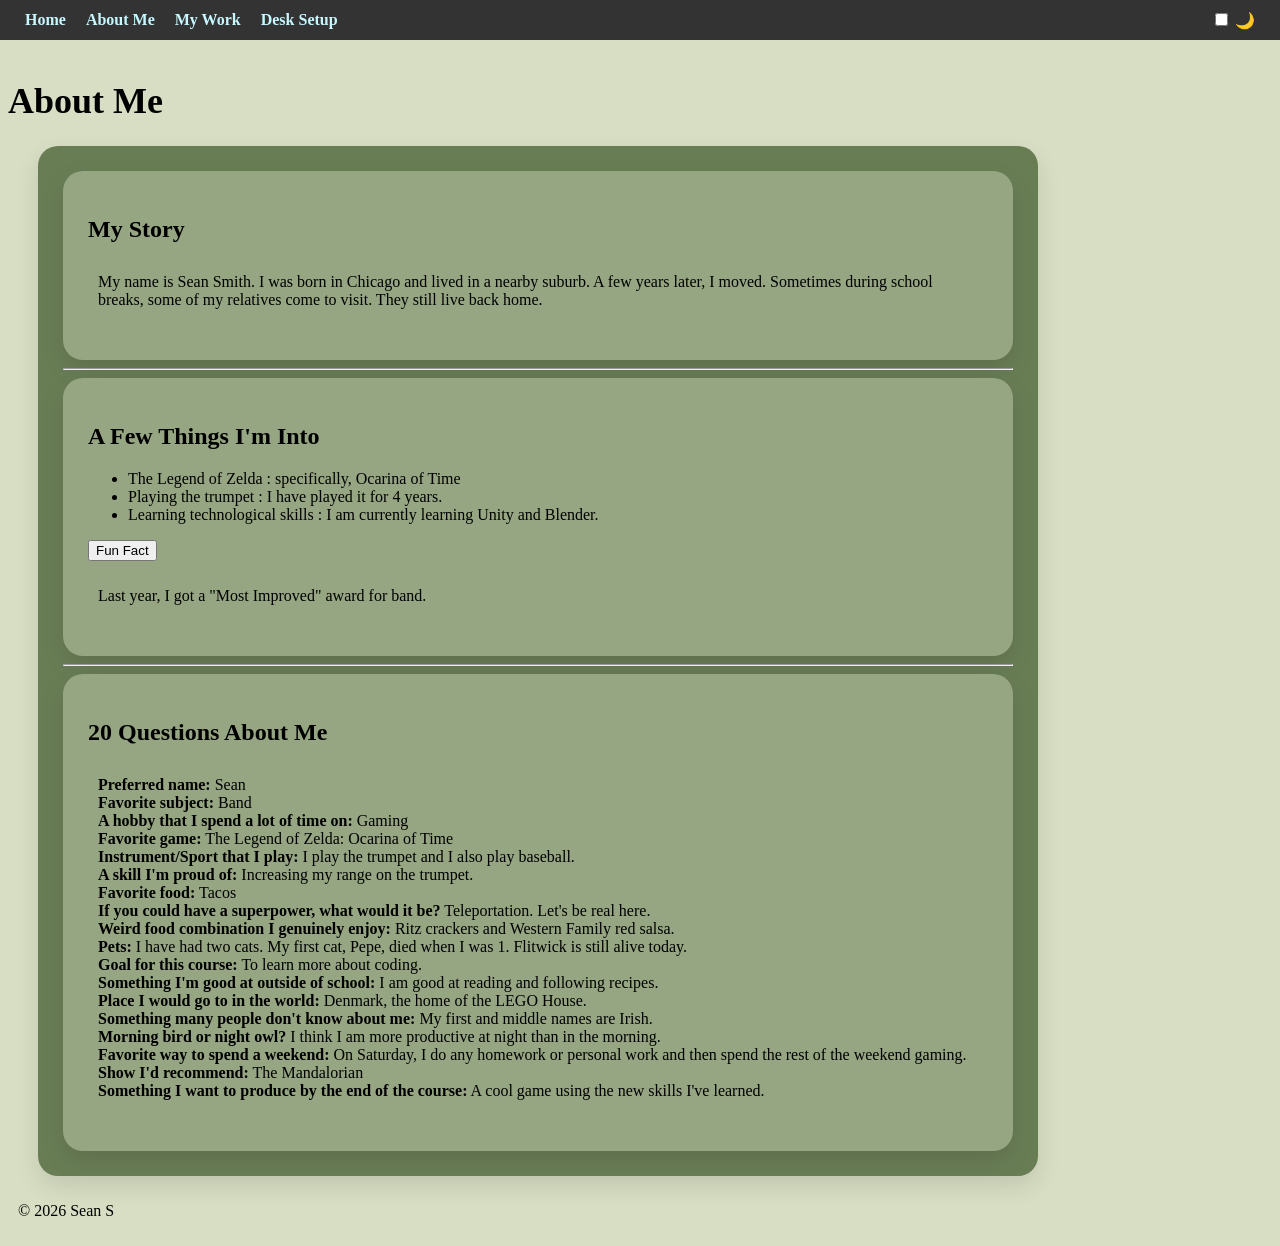
==== about.html @ 5df70006 "First studio web file upload" ====
<!DOCTYPE html>
<html lang="en">

<head>
  <meta charset="UTF-8">
  <meta name="viewport" content="width=device-width, initial-scale=1.0">
  <title>About Me — Sean S</title>

  <link rel="stylesheet" href="css/style.css">

  <script>
    if (localStorage.getItem("darkMode") === "on") {
      document.documentElement.classList.add("dark-mode");
    }
  </script>
</head>

<body>

  <nav>
    <div class="nav-links">
      <a href="index.html">Home</a>
      <a href="about.html">About Me</a>
      <a href="work.html">My Work</a>
      <a href="setup.html">Desk Setup</a>
    </div>

    <div class="dark-mode">
      <input type="checkbox" id="dark-mode-toggle">
      <label for="dark-mode-toggle">🌙</label>
    </div>
  </nav>

  <header>
    <h1>About Me</h1>
  </header>

  <main class="text-box-1">

    <section class="text-box">
      <h2 id="bio-heading">My Story</h2>

      <p>
        My name is Sean Smith. I was born in Chicago and lived in a
        nearby suburb. A few years later, I moved. Sometimes during
        school breaks, some of my relatives come to visit. They still
        live back home.
      </p>
    </section>

    <hr>

    <section class="text-box">
      <h2>A Few Things I'm Into</h2>

      <ul class="skills-list">
        <li class="skill-pill">
          The Legend of Zelda
          <span class="skill-detail">: specifically, Ocarina of Time</span>
        </li>

        <li class="skill-pill">
          Playing the trumpet
          <span class="skill-detail">: I have played it for 4 years.</span>
        </li>

        <li class="skill-pill">
          Learning technological skills
          <span class="skill-detail">
            : I am currently learning Unity and Blender.
          </span>
        </li>
      </ul>

      <button id="fact-btn">Fun Fact</button>

      <p id="fun-fact">
        Last year, I got a "Most Improved" award for band.
      </p>
    </section>

    <hr>
    <section class="text-box">
      <h2>20 Questions About Me</h2>

      <p>
        <strong>Preferred name:</strong> Sean<br>
        <strong>Favorite subject:</strong> Band<br>
        <strong>A hobby that I spend a lot of time on:</strong> Gaming<br>
        <strong>Favorite game:</strong> The Legend of Zelda: Ocarina of Time<br>
        <strong>Instrument/Sport that I play:</strong> I play the trumpet and I also play baseball.<br>
        <strong>A skill I'm proud of:</strong> Increasing my range on the trumpet.<br>
        <strong>Favorite food:</strong> Tacos<br>
        <strong>If you could have a superpower, what would it be?</strong> Teleportation. Let's be real here.<br>
        <strong>Weird food combination I genuinely enjoy:</strong> Ritz crackers and Western Family red salsa.<br>
        <strong>Pets:</strong> I have had two cats. My first cat, Pepe, died when I was 1. Flitwick is still alive today.<br>
        <strong>Goal for this course:</strong> To learn more about coding.<br>
        <strong>Something I'm good at outside of school:</strong> I am good at reading and following recipes.<br>
        <strong>Place I would go to in the world:</strong> Denmark, the home of the LEGO House.<br>
        <strong>Something many people don't know about me:</strong> My first and middle names are Irish.<br>
        <strong>Morning bird or night owl?</strong> I think I am more productive at night than in the morning.<br>
        <strong>Favorite way to spend a weekend:</strong> On Saturday, I do any homework or personal work and then spend the rest of the weekend gaming.<br>
        <strong>Show I'd recommend:</strong> The Mandalorian<br>
        <strong>Something I want to produce by the end of the course:</strong> A cool game using the new skills I've learned.
      </p>
    </section>

    </section>

  </main>

  <footer>
    <p>&copy; 2026 Sean S</p>
  </footer>

  <script src="js/script.js"></script>

</body>
</html>
---- css/style.css ----
:root {
  --accent: #3366cc;
  --text: black;
--card-background: rgb(150, 165, 130);
--card-background-1: rgb(105, 125, 85);
--bg: rgb(215, 222, 195);

  --card-shadow: 0 10px 25px rgba(0, 0, 0, 0.1);
  --nav-background: #333333;
}

body {
  background-color: var(--bg);
  color: var(--text);
  
  transition:
    background-color 0.5s ease,
    color 0.5s ease;
}

nav {
  transition: background-color 0.5s ease;
}

nav a {
  transition: color 0.3s ease;
}


h1 {
  font-size: 36px;
  margin-top: 80px;
}


nav {
  display: flex;
  align-items: center;
  justify-content: space-between;

  padding: 10px 25px;
  background-color: var(--nav-background);

  position: fixed;
  top: 0;
  left: 0;
  width: 100%;
  box-sizing: border-box;

  z-index: 1000;
}

.nav-links {
  display: flex;
  gap: 20px;
}

nav a {
  text-decoration: none;
  color: rgb(199, 247, 255);
  font-weight: bold;
}

nav a:hover {
  color: rgb(85, 148, 221);
}


img {
  max-width: 200px;
  border-radius: 14%;
  border: 4px solid #000000;
}

p {
  padding: 10px;
  line-height: 18px;
}

main {
  max-width: 1000px;
  margin-left: 30px;
  padding: 20px;
  text-align: left;
}


.text-box {
  background-color: var(--card-background);
  box-shadow: var(--card-shadow);
  border-radius: 20px;

  padding: 25px;
  width: 1000px;
  max-width: 100%;
  box-sizing: border-box;
}

.text-box-1 {
  background-color: var(--card-background-1);
  box-shadow: var(--card-shadow);
  border-radius: 20px;

  padding: 25px;
  width: 1000px;
  max-width: 100%;
  box-sizing: border-box;
}

/* 🌙 DARK MODE */
.dark-mode {
  --bg: rgb(57, 59, 52);
  --text: #f4f4f4;
  --card-background:rgb(95, 109, 76);
  --card-background-1:rgb(137, 148, 116);
  --card-shadow: 0 4px 15px rgba(0, 0, 0, 0.1);
  --nav-background: #636363;
}
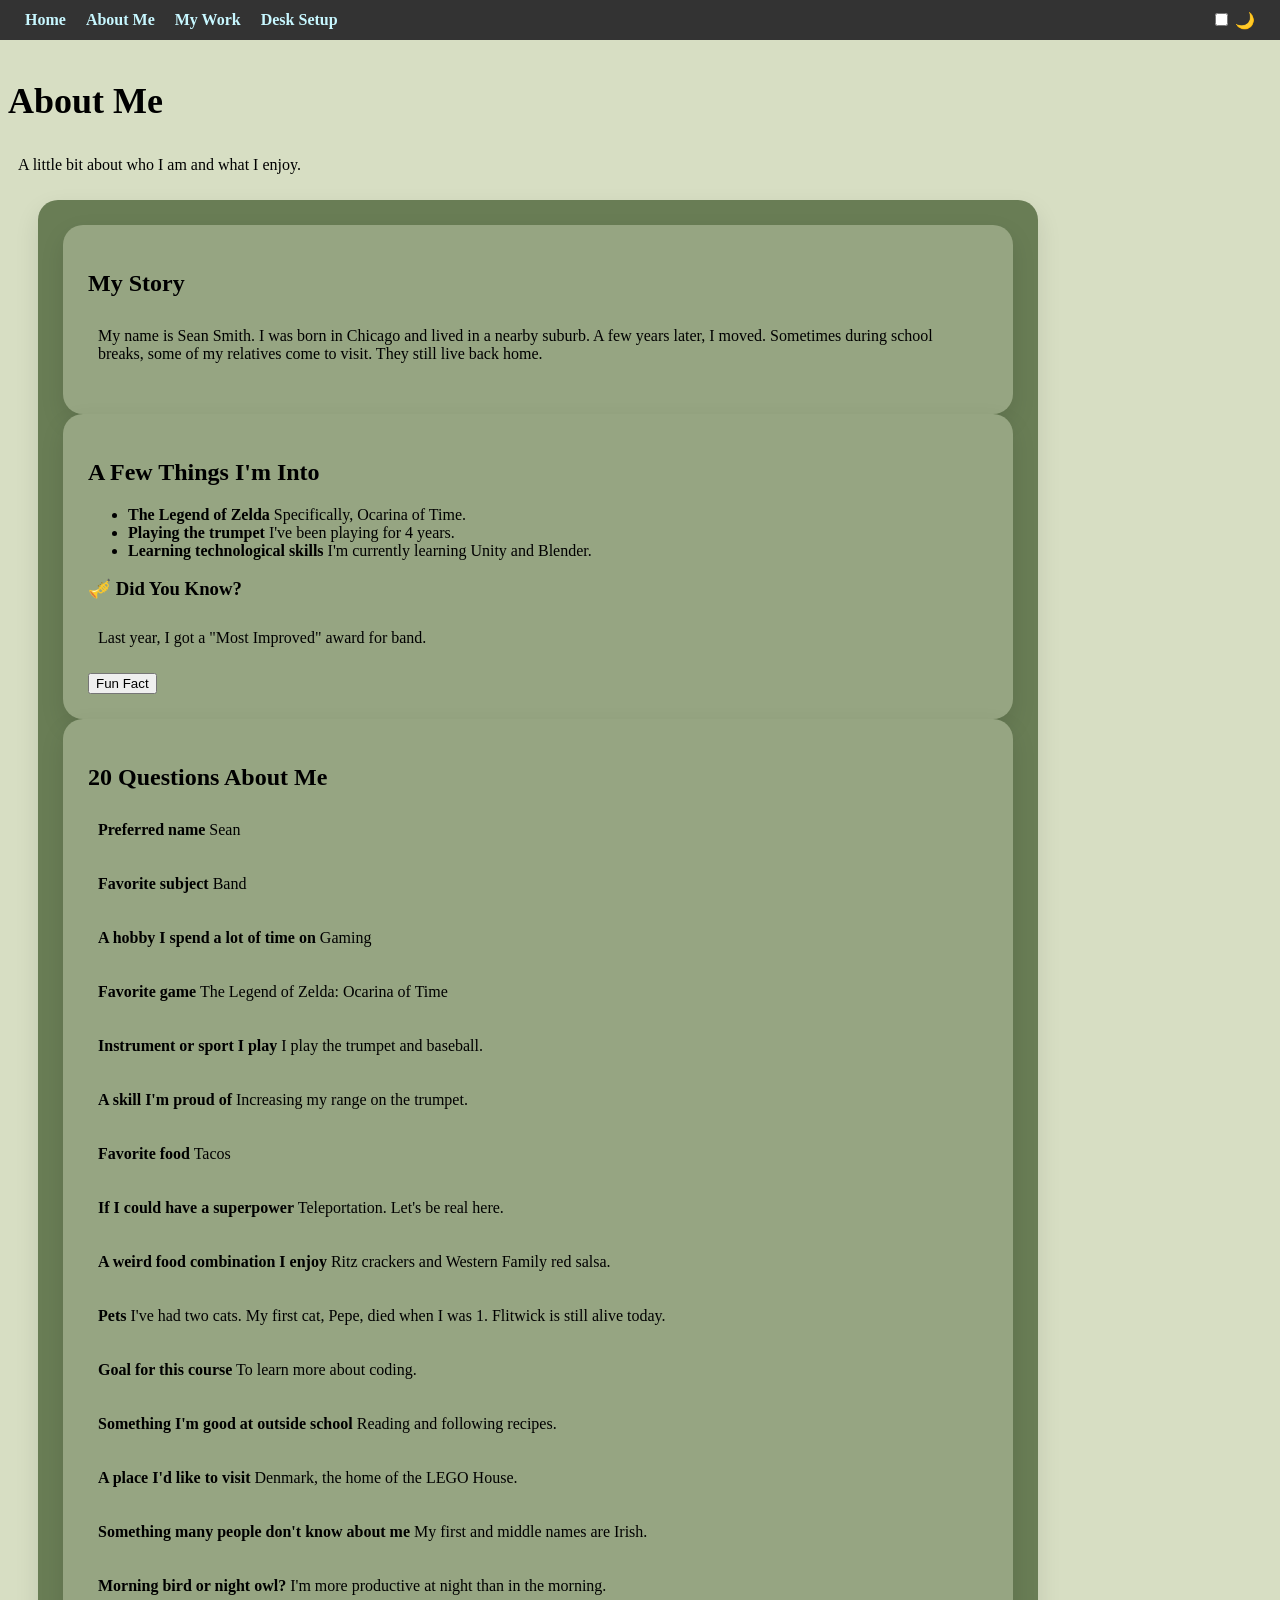
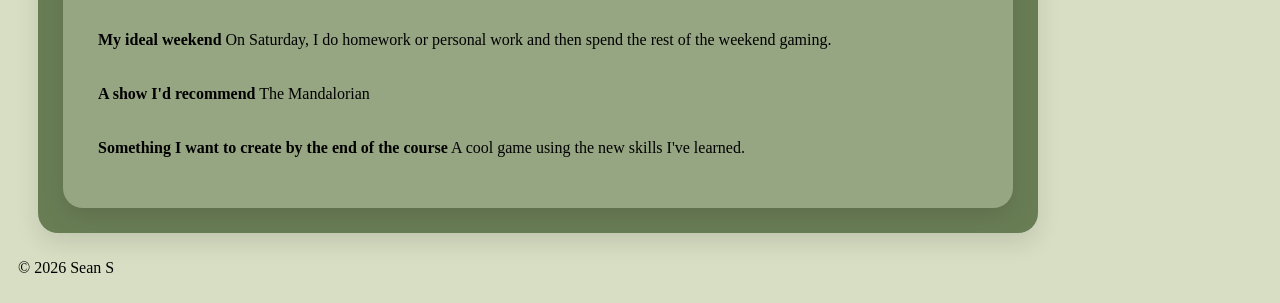
==== commit c515378a: "Update about.html with new content and accessibility Enhanced the about page with additional details" ====
--- a/about.html
+++ b/about.html
@@ -1,3 +1,4 @@
+
 <!DOCTYPE html>
 <html lang="en">
 
@@ -20,19 +21,20 @@
   <nav>
     <div class="nav-links">
       <a href="index.html">Home</a>
-      <a href="about.html">About Me</a>
+      <a href="about.html" aria-current="page">About Me</a>
       <a href="work.html">My Work</a>
       <a href="setup.html">Desk Setup</a>
     </div>
 
     <div class="dark-mode">
       <input type="checkbox" id="dark-mode-toggle">
-      <label for="dark-mode-toggle">🌙</label>
+      <label for="dark-mode-toggle" aria-label="Toggle dark mode">🌙</label>
     </div>
   </nav>
 
   <header>
     <h1>About Me</h1>
+    <p>A little bit about who I am and what I enjoy.</p>
   </header>
 
   <main class="text-box-1">
@@ -48,63 +50,145 @@
       </p>
     </section>
 
-    <hr>
-
     <section class="text-box">
       <h2>A Few Things I'm Into</h2>
 
       <ul class="skills-list">
         <li class="skill-pill">
-          The Legend of Zelda
-          <span class="skill-detail">: specifically, Ocarina of Time</span>
+          <strong>The Legend of Zelda</strong>
+          <span class="skill-detail">
+            Specifically, Ocarina of Time.
+          </span>
         </li>
 
         <li class="skill-pill">
-          Playing the trumpet
-          <span class="skill-detail">: I have played it for 4 years.</span>
+          <strong>Playing the trumpet</strong>
+          <span class="skill-detail">
+            I've been playing for 4 years.
+          </span>
         </li>
 
         <li class="skill-pill">
-          Learning technological skills
+          <strong>Learning technological skills</strong>
           <span class="skill-detail">
-            : I am currently learning Unity and Blender.
+            I'm currently learning Unity and Blender.
           </span>
         </li>
       </ul>
 
-      <button id="fact-btn">Fun Fact</button>
-
-      <p id="fun-fact">
-        Last year, I got a "Most Improved" award for band.
-      </p>
+      <div class="fun-fact-box">
+        <h3>🎺 Did You Know?</h3>
+
+        <p id="fun-fact">
+          Last year, I got a "Most Improved" award for band.
+        </p>
+
+        <button id="fact-btn">Fun Fact</button>
+      </div>
     </section>
 
-    <hr>
     <section class="text-box">
       <h2>20 Questions About Me</h2>
 
-      <p>
-        <strong>Preferred name:</strong> Sean<br>
-        <strong>Favorite subject:</strong> Band<br>
-        <strong>A hobby that I spend a lot of time on:</strong> Gaming<br>
-        <strong>Favorite game:</strong> The Legend of Zelda: Ocarina of Time<br>
-        <strong>Instrument/Sport that I play:</strong> I play the trumpet and I also play baseball.<br>
-        <strong>A skill I'm proud of:</strong> Increasing my range on the trumpet.<br>
-        <strong>Favorite food:</strong> Tacos<br>
-        <strong>If you could have a superpower, what would it be?</strong> Teleportation. Let's be real here.<br>
-        <strong>Weird food combination I genuinely enjoy:</strong> Ritz crackers and Western Family red salsa.<br>
-        <strong>Pets:</strong> I have had two cats. My first cat, Pepe, died when I was 1. Flitwick is still alive today.<br>
-        <strong>Goal for this course:</strong> To learn more about coding.<br>
-        <strong>Something I'm good at outside of school:</strong> I am good at reading and following recipes.<br>
-        <strong>Place I would go to in the world:</strong> Denmark, the home of the LEGO House.<br>
-        <strong>Something many people don't know about me:</strong> My first and middle names are Irish.<br>
-        <strong>Morning bird or night owl?</strong> I think I am more productive at night than in the morning.<br>
-        <strong>Favorite way to spend a weekend:</strong> On Saturday, I do any homework or personal work and then spend the rest of the weekend gaming.<br>
-        <strong>Show I'd recommend:</strong> The Mandalorian<br>
-        <strong>Something I want to produce by the end of the course:</strong> A cool game using the new skills I've learned.
-      </p>
-    </section>
-
+      <div class="questions-list">
+
+        <p>
+          <strong>Preferred name</strong>
+          <span>Sean</span>
+        </p>
+
+        <p>
+          <strong>Favorite subject</strong>
+          <span>Band</span>
+        </p>
+
+        <p>
+          <strong>A hobby I spend a lot of time on</strong>
+          <span>Gaming</span>
+        </p>
+
+        <p>
+          <strong>Favorite game</strong>
+          <span>The Legend of Zelda: Ocarina of Time</span>
+        </p>
+
+        <p>
+          <strong>Instrument or sport I play</strong>
+          <span>I play the trumpet and baseball.</span>
+        </p>
+
+        <p>
+          <strong>A skill I'm proud of</strong>
+          <span>Increasing my range on the trumpet.</span>
+        </p>
+
+        <p>
+          <strong>Favorite food</strong>
+          <span>Tacos</span>
+        </p>
+
+        <p>
+          <strong>If I could have a superpower</strong>
+          <span>Teleportation. Let's be real here.</span>
+        </p>
+
+        <p>
+          <strong>A weird food combination I enjoy</strong>
+          <span>Ritz crackers and Western Family red salsa.</span>
+        </p>
+
+        <p>
+          <strong>Pets</strong>
+          <span>
+            I've had two cats. My first cat, Pepe, died when I was 1.
+            Flitwick is still alive today.
+          </span>
+        </p>
+
+        <p>
+          <strong>Goal for this course</strong>
+          <span>To learn more about coding.</span>
+        </p>
+
+        <p>
+          <strong>Something I'm good at outside school</strong>
+          <span>Reading and following recipes.</span>
+        </p>
+
+        <p>
+          <strong>A place I'd like to visit</strong>
+          <span>Denmark, the home of the LEGO House.</span>
+        </p>
+
+        <p>
+          <strong>Something many people don't know about me</strong>
+          <span>My first and middle names are Irish.</span>
+        </p>
+
+        <p>
+          <strong>Morning bird or night owl?</strong>
+          <span>I'm more productive at night than in the morning.</span>
+        </p>
+
+        <p>
+          <strong>My ideal weekend</strong>
+          <span>
+            On Saturday, I do homework or personal work and then
+            spend the rest of the weekend gaming.
+          </span>
+        </p>
+
+        <p>
+          <strong>A show I'd recommend</strong>
+          <span>The Mandalorian</span>
+        </p>
+
+        <p>
+          <strong>Something I want to create by the end of the course</strong>
+          <span>A cool game using the new skills I've learned.</span>
+        </p>
+
+      </div>
     </section>
 
   </main>
